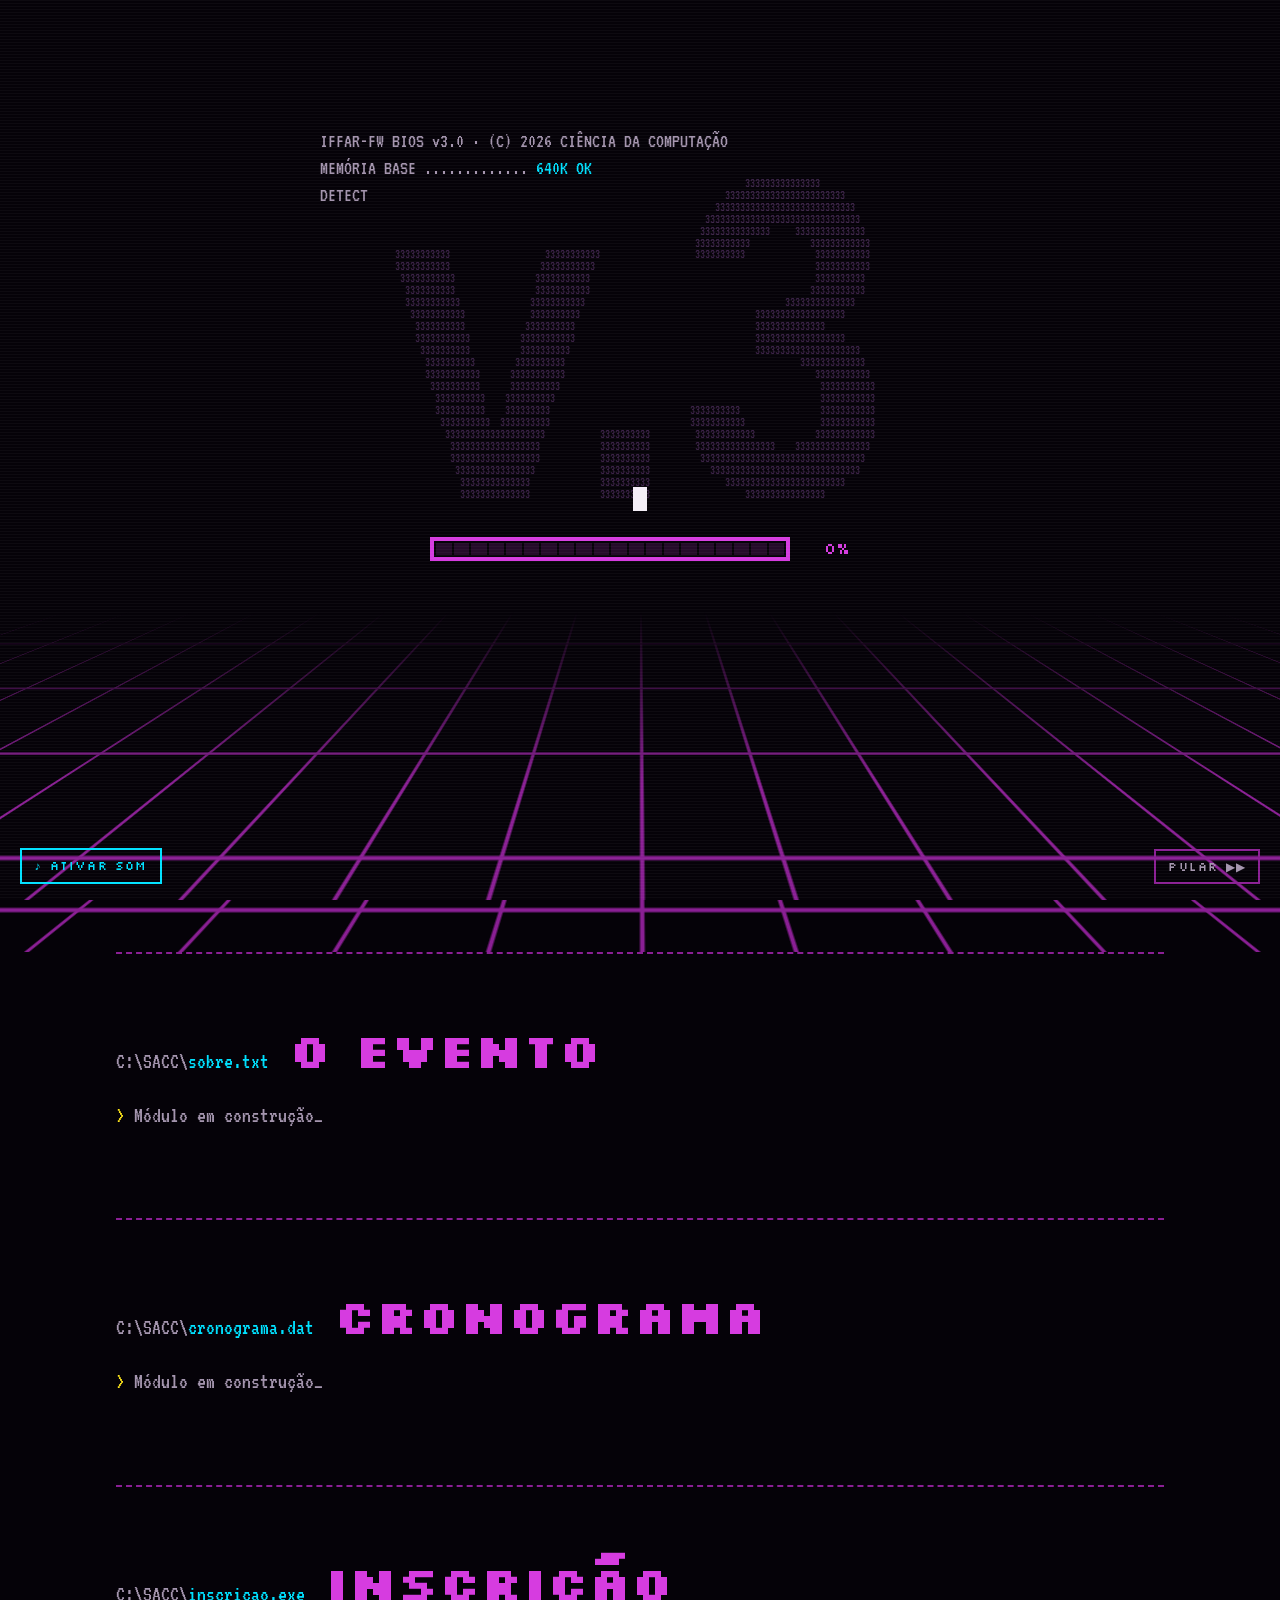
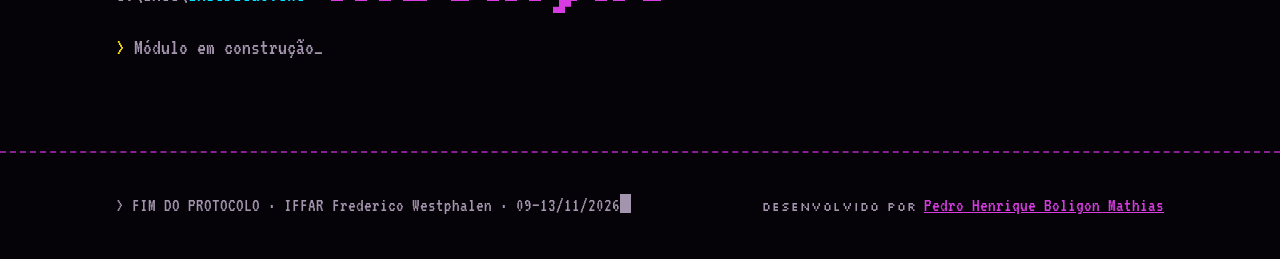
==== index.html @ 8d822839 "Base do projeto" ====
<!doctype html>
<html lang="pt-BR">
<head>
  <meta charset="utf-8">
  <meta name="viewport" content="width=device-width, initial-scale=1, viewport-fit=cover">
  <title>Semana Acadêmica · Ciência da Computação · IFFAR/FW</title>
  <meta name="description" content="3ª Semana Acadêmica de Ciência da Computação do IFFAR Frederico Westphalen, de 09 a 13 de novembro de 2026. Palestras, minicursos e competições.">
  <meta name="theme-color" content="#050208">
  <meta name="author" content="Pedro Henrique Boligon Mathias">
  <meta property="og:title" content="Semana Acadêmica · Ciência da Computação">
  <meta property="og:description" content="IFFAR/FW · 09 a 13 de novembro de 2026">
  <link rel="icon" href="assets/favicon.svg" type="image/svg+xml">

  <link rel="preconnect" href="https://fonts.googleapis.com">
  <link rel="preconnect" href="https://fonts.gstatic.com" crossorigin>
  <link rel="stylesheet" href="https://fonts.googleapis.com/css2?family=Silkscreen:wght@400;700&family=Pixelify+Sans:wght@400;600&family=VT323&display=swap">
  <link rel="stylesheet" href="css/style.css">

  <script>
    // A tela de carregamento aparece uma vez por sessão (ou com ?boot na URL)
    // e nunca para quem pediu ao sistema para reduzir movimento.
    (function () {
      var d = document.documentElement, seen = false;
      try { seen = sessionStorage.getItem("sacc-booted"); } catch (e) {}
      if (/[?&]boot\b/.test(location.search)) seen = false;
      var reduce = window.matchMedia && matchMedia("(prefers-reduced-motion: reduce)").matches;
      d.classList.add(!seen && !reduce ? "is-booting" : "is-ready");
    })();
  </script>
</head>
<body>

  <!-- ============ TELA DE CARREGAMENTO ============ -->
  <div class="boot" id="boot" role="status" aria-label="Carregando o site">
    <pre class="ascii" data-ascii="v.3" data-size="120x40" aria-hidden="true"></pre>
    <div class="boot__inner">
      <ol class="boot__log" aria-hidden="true"></ol>
      <svg class="logo boot__logo" data-logo aria-hidden="true"></svg>
      <p class="boot__msg"><span class="boot__typed"></span><span class="caret"></span></p>
      <div class="boot__progress">
        <div class="bar" aria-hidden="true"></div>
        <span class="boot__pct">0%</span>
      </div>
      <p class="boot__hint">PRESSIONE QUALQUER TECLA</p>
    </div>
    <button class="boot__sound" type="button">♪ ATIVAR SOM</button>
    <button class="boot__skip" type="button">PULAR ▶▶</button>
    <div class="grid" aria-hidden="true"></div>
  </div>

  <!-- ============ MENU ============ -->
  <nav class="nav" aria-label="Principal">
    <div class="wrap">
      <a class="nav__prompt" href="#topo">C:\<b>SACC</b>&gt;<span class="caret"></span></a>
      <ul class="nav__links">
        <li><a href="#sobre">SOBRE</a></li>
        <li><a href="#cronograma">CRONOGRAMA</a></li>
        <li><a class="is-cta" href="#inscricao">INSCRIÇÃO</a></li>
      </ul>
      <button class="nav__sound" type="button" data-sound-toggle aria-label="Efeitos sonoros">
        <span aria-hidden="true">♪</span> <span data-sound-label>SOM ON</span>
      </button>
    </div>
  </nav>

  <!-- ============ ABERTURA ============ -->
  <header class="hero" id="topo">
    <pre class="ascii" data-ascii="3" data-size="80x44" aria-hidden="true"></pre>

    <p class="hero__where hero__reveal">IFFAR / FW</p>
    <h1 class="hero__title hero__reveal">
      <span class="glitch" data-text="SEMANA">SEMANA</span>
      <span class="glitch" data-text="ACADÊMICA">ACADÊMICA</span>
    </h1>
    <p class="hero__course hero__reveal">Ciência da Computação</p>
    <p class="hero__date hero__reveal"><time datetime="2026-11-09">09</time> A <time datetime="2026-11-13">13</time> DE NOVEMBRO</p>
    <div class="hero__cta hero__reveal">
      <a class="btn" data-forms target="_blank" rel="noopener"><span>▶ EXECUTAR INSCRIÇÃO</span></a>
      <a class="btn btn--ghost" href="#cronograma"><span>VER CRONOGRAMA</span></a>
    </div>
    <div class="hero__count hero__reveal">
      <p>Faltam para o início:</p>
      <div class="countdown">
        <div><b data-count="d">--</b><span>DIAS</span></div>
        <div><b data-count="h">--</b><span>HORAS</span></div>
        <div><b data-count="m">--</b><span>MIN</span></div>
        <div><b data-count="s">--</b><span>SEG</span></div>
      </div>
    </div>

    <div class="grid" aria-hidden="true"></div>
  </header>

  <!-- ============ PRÓXIMOS MÓDULOS ============ -->
  <main class="wrap">
    <section class="mod" id="sobre">
      <div class="mod__head"><span class="mod__path">C:\SACC\<b>sobre.txt</b></span><h2>O evento</h2></div>
      <p class="mod__todo"><b>&gt;</b> Módulo em construção_</p>
    </section>
    <section class="mod" id="cronograma">
      <div class="mod__head"><span class="mod__path">C:\SACC\<b>cronograma.dat</b></span><h2>Cronograma</h2></div>
      <p class="mod__todo"><b>&gt;</b> Módulo em construção_</p>
    </section>
    <section class="mod" id="inscricao">
      <div class="mod__head"><span class="mod__path">C:\SACC\<b>inscricao.exe</b></span><h2>Inscrição</h2></div>
      <p class="mod__todo"><b>&gt;</b> Módulo em construção_</p>
    </section>
  </main>

  <footer class="footer">
    <div class="wrap footer__row">
      <span>&gt; FIM DO PROTOCOLO · IFFAR Frederico Westphalen · 09–13/11/2026<span class="caret"></span></span>
      <span class="footer__credit">
        DESENVOLVIDO POR
        <a href="https://github.com/Pedro-Henrique-Boligon-Mathias" target="_blank" rel="noopener author">Pedro Henrique Boligon Mathias</a>
      </span>
    </div>
  </footer>

  <script src="js/config.js"></script>
  <script src="js/pixel.js"></script>
  <script src="js/sound.js"></script>
  <script src="js/main.js"></script>
</body>
</html>
---- css/style.css ----
/* =========================================================
   SACC v.3 · Estilos
   ---------------------------------------------------------
   1. Tokens          6. Navegação
   2. Base            7. Tela de carregamento
   3. Componentes     8. Abertura (hero)
   4. Pixel art       9. Seções
   5. Animações      10. Movimento reduzido
   ========================================================= */

/* 1. TOKENS ---------------------------------------------- */
:root {
  /* cores */
  --void: #050208;          /* fundo: preto com leve viés violeta */
  --panel: #0e0714;         /* superfície de janelas */
  --magenta: #d63ce0;       /* títulos, datas, botões */
  --magenta-deep: #8a1f94;  /* bordas e grade */
  --ascii: #3b2347;         /* textura de "3" no fundo */
  --phosphor: #f4eef7;      /* texto principal */
  --muted: #a495ae;         /* texto secundário */
  --rgb-r: #ff2d2d;         /* canais da aberração cromática: */
  --rgb-y: #ffe61a;         /* só efeito, foco e etiquetas, */
  --rgb-c: #00e1ff;         /* nunca texto corrido */

  /* fontes */
  --f-display: "Silkscreen", "Courier New", monospace;
  --f-sub: "Pixelify Sans", "Trebuchet MS", sans-serif;
  --f-body: "VT323", "Courier New", monospace;

  /* escala tipográfica */
  --t-hero: clamp(44px, 11vw, 128px);
  --t-h2: clamp(28px, 5vw, 48px);
  --t-sub: clamp(22px, 3.2vw, 34px);
  --t-body: 22px;
  --t-small: 19px;
  --t-label: 13px;

  /* pixel: todo espaçamento é múltiplo de 4 */
  --px: 4px;
  --gutter: max(16px, env(safe-area-inset-left, 0px));
  --gutter-r: max(16px, env(safe-area-inset-right, 0px));
  --nav-h: 56px;

  color-scheme: dark;
}

/* 2. BASE ------------------------------------------------ */
*, *::before, *::after { box-sizing: border-box; }
html { scroll-behavior: smooth; scroll-padding-top: var(--nav-h); }
body {
  margin: 0;
  background: var(--void);
  color: var(--phosphor);
  font-family: var(--f-body);
  font-size: var(--t-body);
  line-height: 1.35;
  overflow-x: hidden;
  -webkit-font-smoothing: none;
}
img, svg { max-width: 100%; }
a { color: var(--magenta); }
p { margin: 0 0 16px; max-width: 62ch; }
h1, h2, h3 { margin: 0; text-wrap: balance; }
::selection { background: var(--magenta); color: var(--void); }
:focus-visible { outline: var(--px) solid var(--rgb-c); outline-offset: var(--px); }

.wrap {
  max-width: 1080px;
  margin: 0 auto;
  padding-left: var(--gutter);
  padding-right: var(--gutter-r);
}
.sr-only {
  position: absolute; width: 1px; height: 1px; overflow: hidden;
  clip: rect(0 0 0 0); white-space: nowrap;
}

/* linhas de varredura do CRT por cima de tudo */
body::after {
  content: "";
  position: fixed; inset: 0; z-index: 100; pointer-events: none;
  background: repeating-linear-gradient(to bottom, rgba(255,255,255,.035) 0 1px, transparent 1px 3px);
}

/* 3. COMPONENTES ----------------------------------------- */

/* Botão: cantos "mordidos" + sombra sólida. O filtro fica no
   invólucro porque o clip-path cortaria a sombra. */
.btn {
  display: inline-block;
  text-decoration: none;
  border: 0; padding: 0; background: none;
  filter: drop-shadow(var(--px) var(--px) 0 var(--rgb-c));
}
.btn > span {
  display: inline-flex; align-items: center; gap: 12px;
  background: var(--magenta);
  color: var(--void);
  font-family: var(--f-display); font-weight: 700;
  font-size: 18px; letter-spacing: .06em;
  padding: 14px 22px;
  clip-path: polygon(
    0 4px, 4px 4px, 4px 0, calc(100% - 4px) 0, calc(100% - 4px) 4px, 100% 4px,
    100% calc(100% - 4px), calc(100% - 4px) calc(100% - 4px), calc(100% - 4px) 100%,
    4px 100%, 4px calc(100% - 4px), 0 calc(100% - 4px));
}
.btn:hover { filter: drop-shadow(var(--px) var(--px) 0 var(--rgb-y)); }
.btn:hover > span { background: var(--phosphor); }
.btn:active { transform: translate(var(--px), var(--px)); filter: none; }

.btn--ghost { filter: none; }
.btn--ghost > span { background: transparent; color: var(--magenta); box-shadow: inset 0 0 0 var(--px) var(--magenta); }
.btn--ghost:hover { filter: none; }
.btn--ghost:hover > span { background: var(--magenta); color: var(--void); }

/* Janela de terminal */
.win {
  background: var(--panel);
  border: var(--px) solid var(--magenta-deep);
  box-shadow: 8px 8px 0 0 #000, 8px 8px 0 var(--px) var(--magenta-deep);
}
.win__bar {
  display: flex; justify-content: space-between; align-items: center; gap: 8px;
  background: var(--magenta-deep);
  font-family: var(--f-display); font-size: var(--t-label); letter-spacing: .06em;
  padding: 4px 8px;
}
.win__body { padding: 20px; }

/* Barra de carregamento em blocos */
.bar {
  display: flex; gap: 2px;
  height: 24px; padding: 2px;
  border: var(--px) solid var(--magenta);
}
.bar i { flex: 1; background: var(--magenta); opacity: .15; }
.bar i.on { opacity: 1; }

/* Contagem regressiva */
.countdown { display: flex; flex-wrap: wrap; justify-content: center; gap: 12px; }
.countdown div {
  min-width: 84px; padding: 10px 12px; text-align: center;
  background: var(--void);
  border: var(--px) solid var(--magenta);
}
.countdown b {
  display: block;
  font-family: var(--f-display); font-size: 32px; line-height: 1;
  font-variant-numeric: tabular-nums;
}
.countdown span { font-family: var(--f-display); font-size: 11px; color: var(--magenta); letter-spacing: .1em; }

/* Caret piscando */
.caret {
  display: inline-block; width: .6em; height: 1em;
  background: currentColor; vertical-align: -.12em;
  animation: blink 1s steps(1) infinite;
}

/* 4. PIXEL ART ------------------------------------------- */

/* Textura ASCII "3" (texto gerado em js/pixel.js) */
.ascii {
  position: absolute; inset: 0; margin: 0;
  display: flex; align-items: center; justify-content: center;
  font-family: var(--f-body);
  font-size: clamp(8px, 1.1vw, 13px); line-height: .92;
  color: var(--ascii);
  white-space: pre;
  pointer-events: none; user-select: none;
}

/* Símbolo de circuito com aberração RGB */
.logo { width: min(380px, 78vw); height: auto; overflow: visible; }
.logo .rgb { animation: jitter 3.2s steps(1) infinite; }

/* Chão synthwave em perspectiva */
.grid {
  position: absolute; left: -50%; right: -50%; bottom: 0;
  height: 32vh; min-height: 180px;
  perspective: 420px; perspective-origin: 50% 0; pointer-events: none;
  -webkit-mask: linear-gradient(to top, #000 40%, transparent);
          mask: linear-gradient(to top, #000 40%, transparent);
}
/* O plano inclina com a borda de baixo vindo na direção da tela;
   ele precisa ficar mais raso que a perspectiva, senão "atravessa" o observador. */
.grid::before {
  content: "";
  position: absolute; inset: 0 0 -10% 0;
  transform: rotateX(64deg); transform-origin: 50% 0;
  background:
    linear-gradient(90deg, var(--magenta-deep) 2px, transparent 2px) 0 0 / 64px 64px,
    linear-gradient(0deg,  var(--magenta-deep) 2px, transparent 2px) 0 0 / 64px 64px;
  animation: grid-run 1.6s linear infinite;
}

/* Mouse em pixel art (sprites gerados em js/pixel.js).
   Sem JS, cai no cursor normal do sistema. */
html { cursor: var(--cur-default, auto); }
a, button, [role="tab"] { cursor: var(--cur-pointer, pointer); }
.is-booting, .is-booting * { cursor: var(--cur-wait, wait); }
.is-booting .boot__skip { cursor: var(--cur-pointer, pointer); }
.sprite { display: block; image-rendering: pixelated; }

/* Texto com glitch RGB */
.glitch { position: relative; display: block; }
.glitch::before, .glitch::after {
  content: attr(data-text);
  position: absolute; inset: 0;
  pointer-events: none;
}
.glitch::before { color: var(--rgb-r); z-index: -1; transform: translate(-3px, -2px); animation: glitch-a 4s steps(1) infinite; }
.glitch::after  { color: var(--rgb-c); z-index: -1; transform: translate(3px, 2px);  animation: glitch-b 4s steps(1) infinite; }

/* 5. ANIMAÇÕES ------------------------------------------- */
/* Regra: tudo anda em degraus (steps), menos a grade. */
@keyframes blink { 50% { opacity: 0; } }
@keyframes grid-run { to { background-position: 0 64px, 0 64px; } }
@keyframes jitter {
  0%, 88% { transform: translate(0, 0); }
  90% { transform: translate(-3px, 1px); }
  93% { transform: translate(4px, -2px); }
  96% { transform: translate(-1px, 0); }
}
@keyframes glitch-a {
  0%, 90% { transform: translate(-3px, -2px); clip-path: none; }
  92% { transform: translate(-9px, 1px); clip-path: inset(15% 0 55% 0); }
  95% { transform: translate(6px, 0);   clip-path: inset(60% 0 8% 0); }
}
@keyframes glitch-b {
  0%, 90% { transform: translate(3px, 2px); clip-path: none; }
  92% { transform: translate(8px, -2px); clip-path: inset(50% 0 20% 0); }
  95% { transform: translate(-5px, 1px); clip-path: inset(5% 0 70% 0); }
}
@keyframes pop-in {
  0% { transform: scale(.2); opacity: 0; }
  50% { transform: scale(.6); opacity: 1; }
  75% { transform: scale(1.08); }
  100% { transform: scale(1); }
}
/* Desligar de CRT: colapsa numa linha, depois num ponto */
@keyframes crt-off {
  0%   { transform: scale(1, 1);     filter: brightness(1); }
  40%  { transform: scale(1, .004);  filter: brightness(4); }
  70%  { transform: scale(.4, .004); filter: brightness(6); }
  100% { transform: scale(0, 0);     filter: brightness(8); }
}
@keyframes enter {
  from { opacity: 0; transform: translateY(12px); }
  to   { opacity: 1; transform: none; }
}

/* 6. NAVEGAÇÃO ------------------------------------------- */
body::before {
  content: ""; position: fixed; inset: 0 0 auto; z-index: 41;
  height: env(safe-area-inset-top, 0px); background: var(--void);
}
.nav {
  position: fixed; top: env(safe-area-inset-top, 0px); left: 0; right: 0; z-index: 40;
  background: rgba(5, 2, 8, .88);
  border-bottom: 2px solid var(--magenta-deep);
  backdrop-filter: blur(4px);
}
.nav .wrap {
  display: flex; align-items: center; justify-content: space-between; gap: 16px;
  height: var(--nav-h);
}
.nav__prompt {
  font-family: var(--f-body); font-size: 22px;
  color: var(--phosphor); text-decoration: none; white-space: nowrap;
}
.nav__prompt b { color: var(--magenta); font-weight: 400; }
.nav__links { display: flex; gap: 4px; list-style: none; margin: 0; padding: 0; }
.nav__links a {
  display: block; padding: 6px 10px;
  font-family: var(--f-display); font-size: var(--t-label); letter-spacing: .08em;
  color: var(--muted); text-decoration: none;
}
.nav__links a:hover { color: var(--void); background: var(--magenta); }
.nav__links a.is-cta { color: var(--magenta); box-shadow: inset 0 0 0 2px var(--magenta); }
.nav__links a.is-cta:hover { color: var(--void); }

/* botão de som */
.nav__sound {
  flex: none;
  background: none; border: 2px solid var(--magenta-deep); color: var(--muted);
  font-family: var(--f-display); font-size: 11px; letter-spacing: .08em;
  padding: 6px 8px;
}
.nav__sound:hover { color: var(--phosphor); border-color: var(--magenta); }
.nav__sound[aria-pressed="true"] { color: var(--rgb-c); }
.nav .wrap > .nav__links { margin-left: auto; }

@media (max-width: 640px) {
  .nav__links li:not(:last-child) { display: none; }
}

/* 7. TELA DE CARREGAMENTO -------------------------------- */
/* Só aparece com JS ligado (classe colocada no <head>). */
.boot { display: none; }
.is-booting { overflow: hidden; }
.is-booting .boot {
  position: fixed; inset: 0; z-index: 90;
  display: flex; flex-direction: column; align-items: center; justify-content: center;
  padding: 24px var(--gutter-r) 22vh var(--gutter);
  background: var(--void);
  overflow: hidden;
}
.boot .ascii { padding-bottom: 18vh; }
.boot__inner {
  position: relative; z-index: 2;
  display: flex; flex-direction: column; align-items: center; gap: 20px;
  width: min(640px, 100%);
}
.boot__log {
  align-self: stretch;
  list-style: none; margin: 0; padding: 0;
  font-size: 20px; color: var(--muted);
  min-height: calc(4 * 1.35em);
}
.boot__log li { overflow-wrap: anywhere; }
.boot__log .ok { color: var(--rgb-c); }
.boot__logo { width: min(300px, 60vw); visibility: hidden; }
.boot__logo.is-on { visibility: visible; animation: pop-in .4s steps(4) both; }
.boot__msg {
  margin: 0; text-align: center; min-height: 1.4em;
  font-family: var(--f-display); font-size: clamp(15px, 2.6vw, 24px); letter-spacing: .04em;
}
.boot__progress { display: flex; align-items: center; gap: 12px; width: min(420px, 100%); }
.boot__progress .bar { flex: 1; }
.boot__pct {
  min-width: 4ch; text-align: right;
  font-family: var(--f-display); font-size: 16px; color: var(--magenta);
  font-variant-numeric: tabular-nums;
}
.boot__hint {
  margin: 0; visibility: hidden;
  font-family: var(--f-display); font-size: var(--t-label); letter-spacing: .12em; color: var(--rgb-y);
}
.boot.is-done .boot__hint { visibility: visible; animation: blink 1s steps(1) infinite; }
.boot__skip {
  position: absolute; z-index: 3;
  right: calc(var(--gutter-r) + 4px);
  bottom: calc(16px + env(safe-area-inset-bottom, 0px));
  background: none; border: 2px solid var(--magenta-deep); color: var(--muted);
  font-family: var(--f-display); font-size: 12px; letter-spacing: .1em;
  padding: 8px 12px;
}
.boot__skip:hover { color: var(--void); background: var(--magenta); border-color: var(--magenta); }
.boot__sound {
  position: absolute; z-index: 3;
  left: calc(var(--gutter) + 4px);
  bottom: calc(16px + env(safe-area-inset-bottom, 0px));
  background: none; border: 2px solid var(--rgb-c); color: var(--rgb-c);
  font-family: var(--f-display); font-size: 12px; letter-spacing: .1em;
  padding: 8px 12px;
  animation: blink 1.2s steps(1) infinite;
}
.boot__sound:hover { color: var(--void); background: var(--rgb-c); }
.is-booting .boot__sound { cursor: var(--cur-pointer, pointer); }
.boot.is-leaving { animation: crt-off .5s steps(10) forwards; }

/* 8. ABERTURA (HERO) ------------------------------------- */
.hero {
  position: relative; overflow: hidden; isolation: isolate;
  min-height: 100vh; min-height: 100svh;
  display: flex; flex-direction: column; align-items: center; justify-content: center;
  gap: 20px;
  padding: calc(var(--nav-h) + 40px) var(--gutter-r) 26vh var(--gutter);
  text-align: center;
}
.hero .ascii { padding-bottom: 20vh; z-index: -1; }
.hero .grid { z-index: -1; }
.hero__where, .hero__date {
  margin: 0; max-width: none;
  font-family: var(--f-display); color: var(--magenta); letter-spacing: .14em;
}
.hero__where { font-size: 16px; }
.hero__date { font-size: clamp(18px, 3vw, 30px); }
.hero__title {
  font-family: var(--f-display); font-weight: 700;
  font-size: var(--t-hero); line-height: .9;
  color: var(--magenta);
  letter-spacing: .02em;
  overflow-wrap: anywhere;
}
.hero__course {
  margin: -4px 0 0; max-width: none;
  font-family: var(--f-sub); font-size: var(--t-sub);
}
.hero__cta { display: flex; flex-wrap: wrap; justify-content: center; gap: 20px; margin-top: 8px; }
.hero__count { margin-top: 4px; }
.hero__count p { margin: 0 auto 8px; font-size: var(--t-small); color: var(--muted); }

/* entrada depois do boot, em sequência */
.is-ready .hero__reveal { animation: enter .5s steps(5) both; }
.is-ready .hero__reveal:nth-child(2) { animation-delay: .05s; }
.is-ready .hero__reveal:nth-child(3) { animation-delay: .15s; }
.is-ready .hero__reveal:nth-child(4) { animation-delay: .25s; }
.is-ready .hero__reveal:nth-child(5) { animation-delay: .35s; }
.is-ready .hero__reveal:nth-child(6) { animation-delay: .45s; }
.is-ready .hero__reveal:nth-child(7) { animation-delay: .55s; }

@media (max-width: 640px) {
  .btn > span { font-size: 15px; padding: 12px 16px; }
  .countdown div { min-width: 68px; }
  .countdown b { font-size: 26px; }
}

/* 9. SEÇÕES ---------------------------------------------- */
.mod { padding-block: 72px; border-top: 2px dashed var(--magenta-deep); }
.mod__head { display: flex; flex-wrap: wrap; align-items: baseline; gap: 8px 20px; margin-bottom: 24px; }
.mod__path { color: var(--muted); }
.mod__path b { color: var(--rgb-c); font-weight: 400; }
.mod h2 { font-family: var(--f-display); font-weight: 700; color: var(--magenta); font-size: var(--t-h2); line-height: 1; }
.mod__todo { color: var(--muted); }
.mod__todo b { color: var(--rgb-y); font-weight: 400; }

.footer { padding-block: 40px; border-top: 2px dashed var(--magenta-deep); font-size: var(--t-small); color: var(--muted); }
.footer__row { display: flex; flex-wrap: wrap; justify-content: space-between; gap: 12px 32px; }
.footer__credit { font-family: var(--f-display); font-size: 12px; letter-spacing: .08em; }
.footer__credit a { font-family: var(--f-body); font-size: var(--t-small); letter-spacing: 0; color: var(--magenta); }
.footer__credit a:hover { color: var(--void); background: var(--magenta); }

/* 10. MOVIMENTO REDUZIDO --------------------------------- */
@media (prefers-reduced-motion: reduce) {
  html { scroll-behavior: auto; }
  *, *::before, *::after { animation: none !important; transition: none !important; }
}
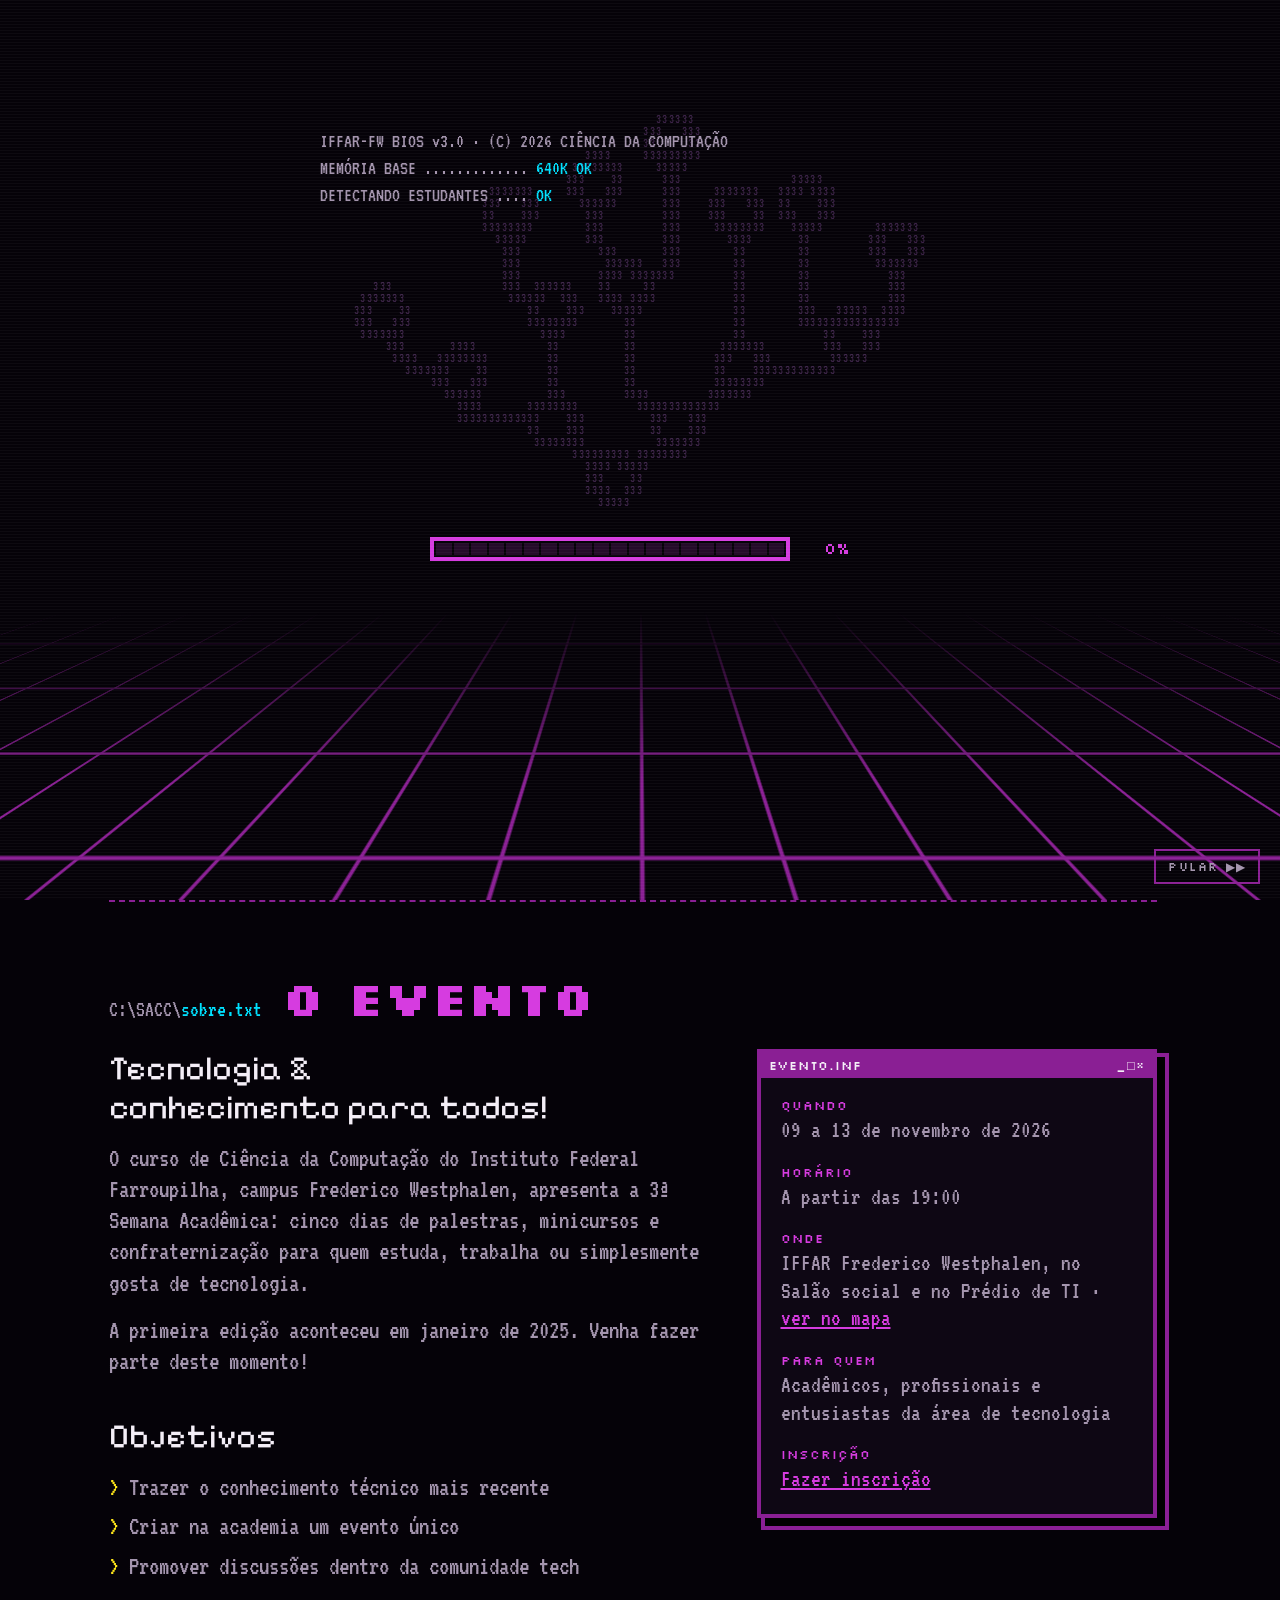
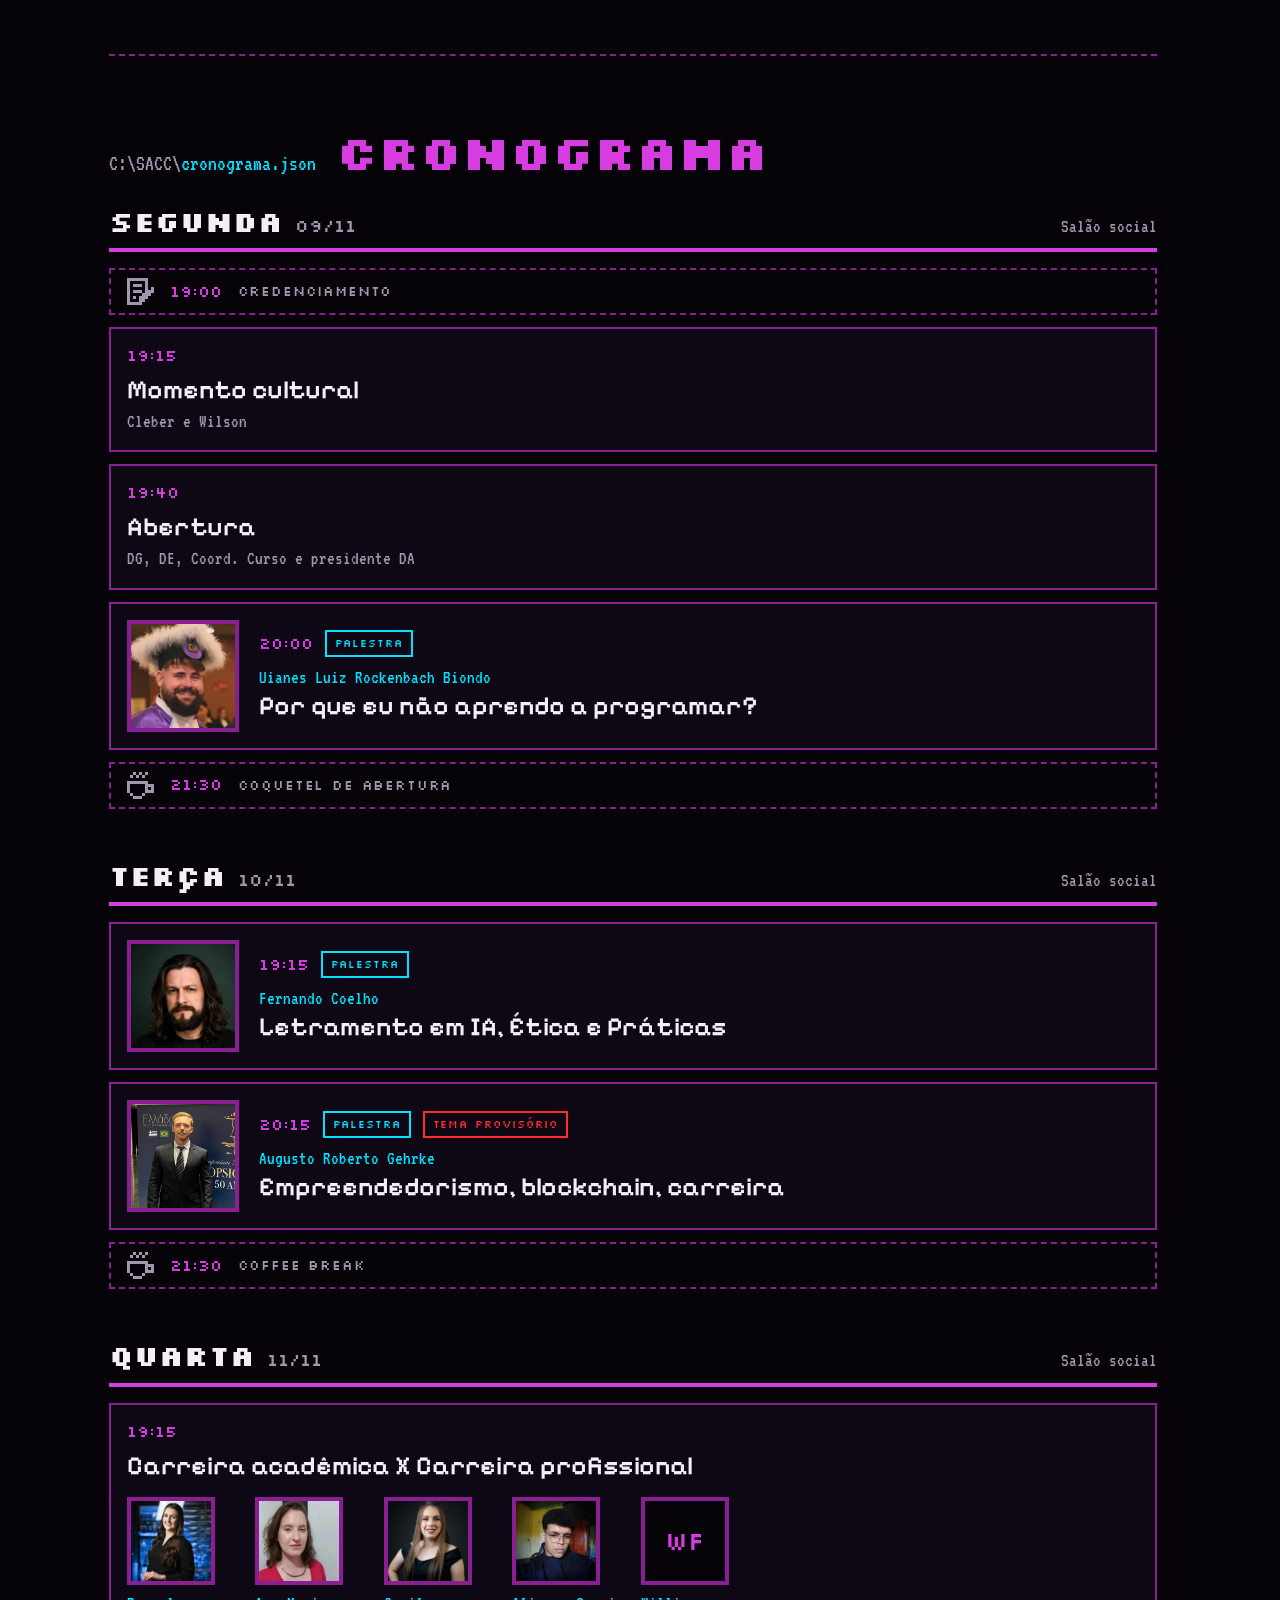
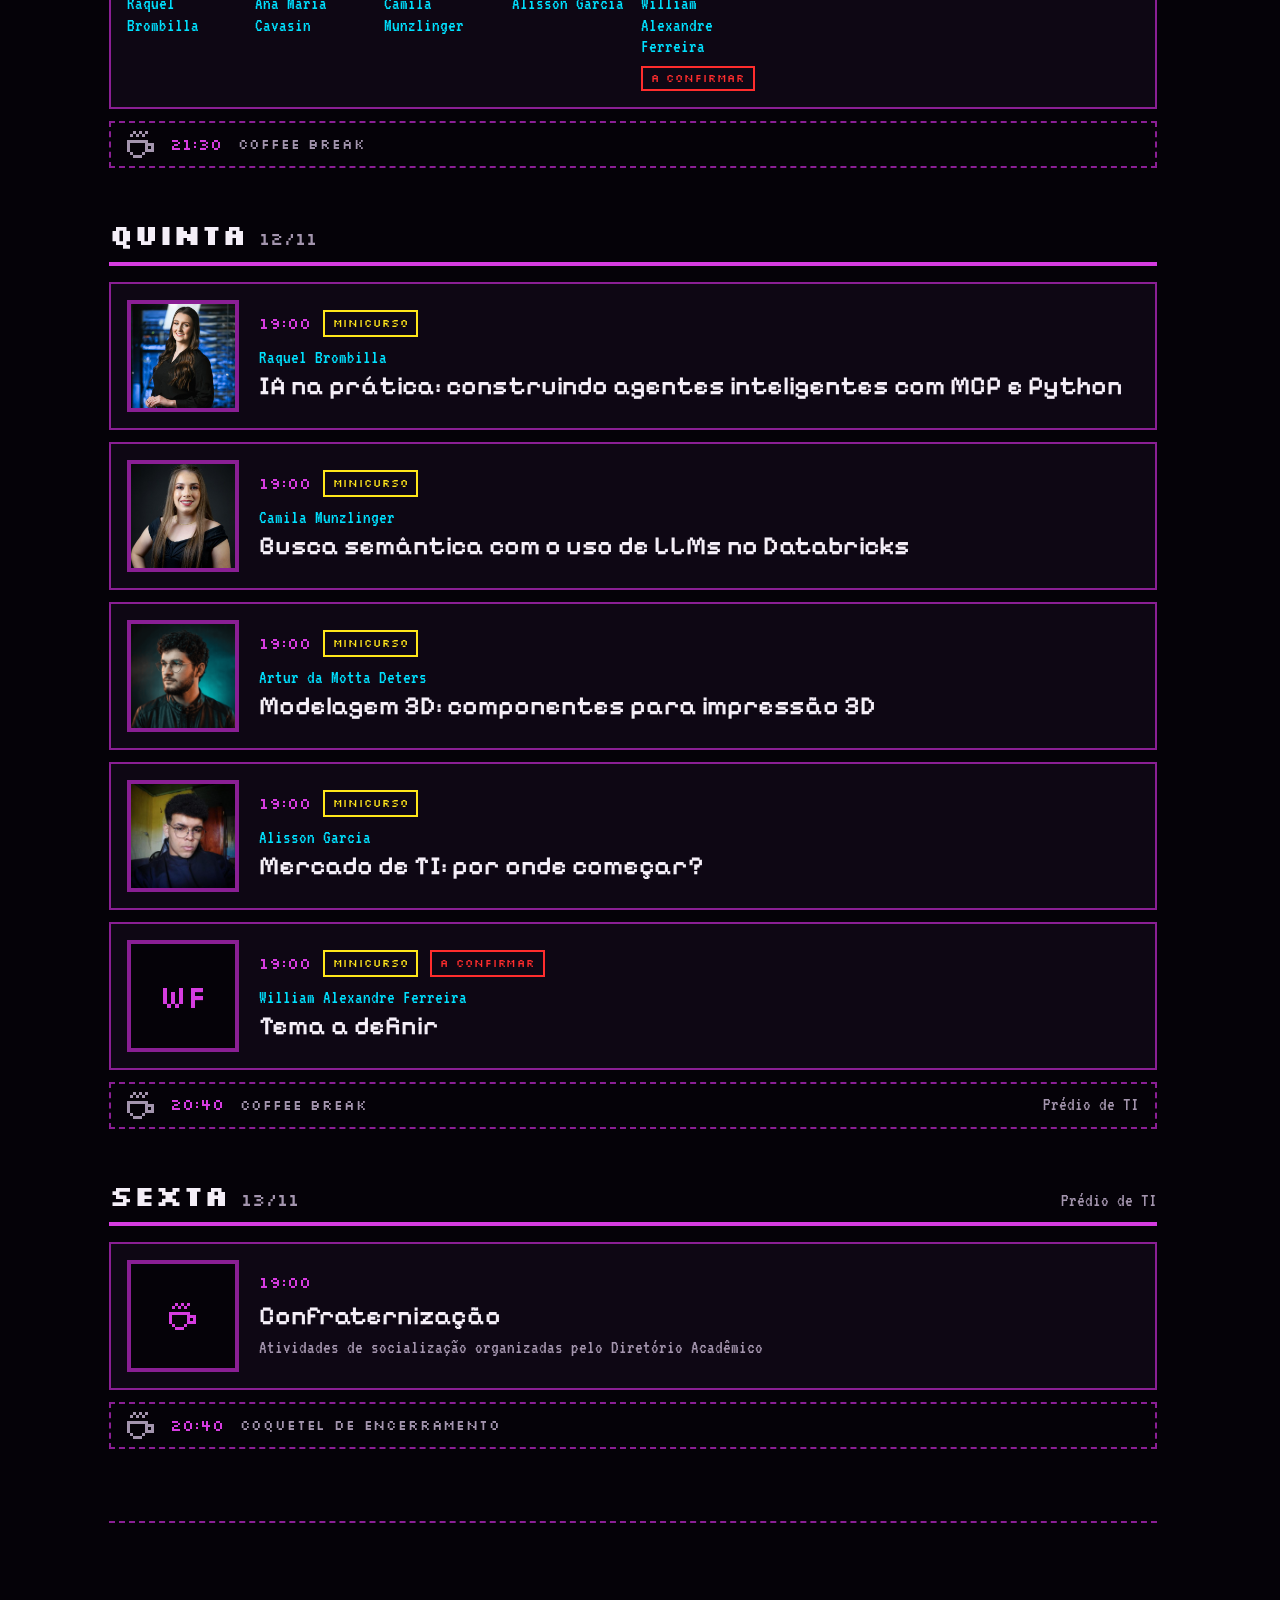
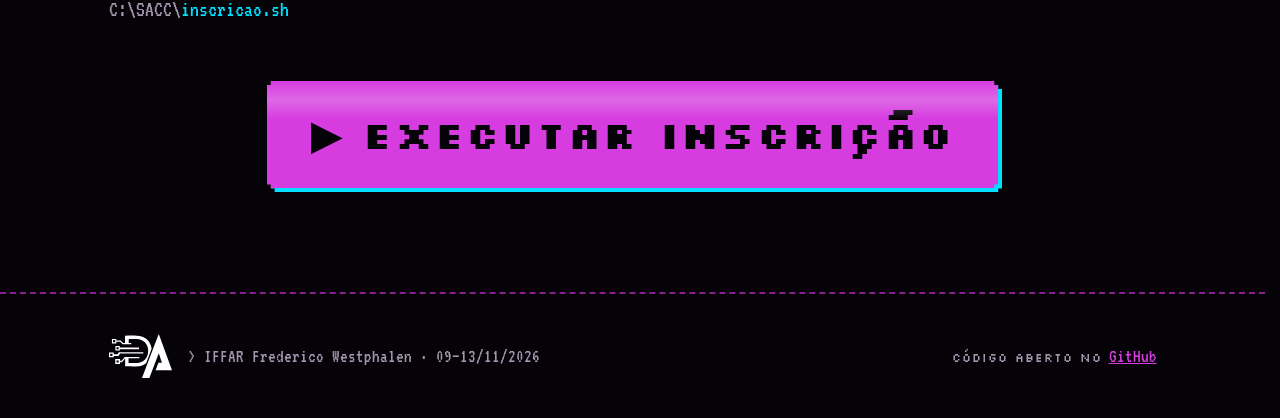
==== commit fa936080: "Adiciona cronograma, sobre e inscrição; refatora hero e boot - Hero/boot: árvore ASCII de "3", logo " ====
--- a/index.html
+++ b/index.html
@@ -6,7 +6,6 @@
   <title>Semana Acadêmica · Ciência da Computação · IFFAR/FW</title>
   <meta name="description" content="3ª Semana Acadêmica de Ciência da Computação do IFFAR Frederico Westphalen, de 09 a 13 de novembro de 2026. Palestras, minicursos e competições.">
   <meta name="theme-color" content="#050208">
-  <meta name="author" content="Pedro Henrique Boligon Mathias">
   <meta property="og:title" content="Semana Acadêmica · Ciência da Computação">
   <meta property="og:description" content="IFFAR/FW · 09 a 13 de novembro de 2026">
   <link rel="icon" href="assets/favicon.svg" type="image/svg+xml">
@@ -17,14 +16,10 @@
   <link rel="stylesheet" href="css/style.css">
 
   <script>
-    // A tela de carregamento aparece uma vez por sessão (ou com ?boot na URL)
-    // e nunca para quem pediu ao sistema para reduzir movimento.
+    // Quem pediu ao sistema para reduzir movimento não vê a tela de carregamento.
     (function () {
-      var d = document.documentElement, seen = false;
-      try { seen = sessionStorage.getItem("sacc-booted"); } catch (e) {}
-      if (/[?&]boot\b/.test(location.search)) seen = false;
       var reduce = window.matchMedia && matchMedia("(prefers-reduced-motion: reduce)").matches;
-      d.classList.add(!seen && !reduce ? "is-booting" : "is-ready");
+      document.documentElement.classList.add(reduce ? "is-ready" : "is-booting");
     })();
   </script>
 </head>
@@ -32,18 +27,19 @@
 
   <!-- ============ TELA DE CARREGAMENTO ============ -->
   <div class="boot" id="boot" role="status" aria-label="Carregando o site">
-    <pre class="ascii" data-ascii="v.3" data-size="120x40" aria-hidden="true"></pre>
     <div class="boot__inner">
       <ol class="boot__log" aria-hidden="true"></ol>
-      <svg class="logo boot__logo" data-logo aria-hidden="true"></svg>
-      <p class="boot__msg"><span class="boot__typed"></span><span class="caret"></span></p>
+      <div class="boot__art">
+        <pre class="ascii" data-ascii aria-hidden="true"></pre>
+        <img class="logo boot__logo" src="assets/logo-cc-icon.svg" alt="">
+      </div>
+      <p class="boot__msg"><span class="boot__typed"></span></p>
       <div class="boot__progress">
         <div class="bar" aria-hidden="true"></div>
         <span class="boot__pct">0%</span>
       </div>
       <p class="boot__hint">PRESSIONE QUALQUER TECLA</p>
     </div>
-    <button class="boot__sound" type="button">♪ ATIVAR SOM</button>
     <button class="boot__skip" type="button">PULAR ▶▶</button>
     <div class="grid" aria-hidden="true"></div>
   </div>
@@ -51,26 +47,23 @@
   <!-- ============ MENU ============ -->
   <nav class="nav" aria-label="Principal">
     <div class="wrap">
-      <a class="nav__prompt" href="#topo">C:\<b>SACC</b>&gt;<span class="caret"></span></a>
+      <a class="nav__logo" href="#topo"><img src="assets/logo-da-icon.svg" alt="Diretório Acadêmico, voltar ao início"></a>
       <ul class="nav__links">
         <li><a href="#sobre">SOBRE</a></li>
         <li><a href="#cronograma">CRONOGRAMA</a></li>
         <li><a class="is-cta" href="#inscricao">INSCRIÇÃO</a></li>
       </ul>
-      <button class="nav__sound" type="button" data-sound-toggle aria-label="Efeitos sonoros">
-        <span aria-hidden="true">♪</span> <span data-sound-label>SOM ON</span>
-      </button>
     </div>
   </nav>
 
   <!-- ============ ABERTURA ============ -->
   <header class="hero" id="topo">
-    <pre class="ascii" data-ascii="3" data-size="80x44" aria-hidden="true"></pre>
+    <pre class="ascii" data-ascii aria-hidden="true"></pre>
 
     <p class="hero__where hero__reveal">IFFAR / FW</p>
-    <h1 class="hero__title hero__reveal">
-      <span class="glitch" data-text="SEMANA">SEMANA</span>
-      <span class="glitch" data-text="ACADÊMICA">ACADÊMICA</span>
+    <h1 class="hero__title hero__reveal" aria-label="Semana Acadêmica">
+      <span>SEMANA</span>
+      <span>ACADEMICA</span>
     </h1>
     <p class="hero__course hero__reveal">Ciência da Computação</p>
     <p class="hero__date hero__reveal"><time datetime="2026-11-09">09</time> A <time datetime="2026-11-13">13</time> DE NOVEMBRO</p>
@@ -91,35 +84,61 @@
     <div class="grid" aria-hidden="true"></div>
   </header>
 
-  <!-- ============ PRÓXIMOS MÓDULOS ============ -->
+  <!-- ============ SEÇÕES ============ -->
   <main class="wrap">
     <section class="mod" id="sobre">
       <div class="mod__head"><span class="mod__path">C:\SACC\<b>sobre.txt</b></span><h2>O evento</h2></div>
-      <p class="mod__todo"><b>&gt;</b> Módulo em construção_</p>
+      <div class="about">
+        <div>
+          <h3>Tecnologia &amp; conhecimento para todos!</h3>
+          <p>O curso de Ciência da Computação do Instituto Federal Farroupilha, campus Frederico Westphalen, apresenta a 3ª Semana Acadêmica: cinco dias de palestras, minicursos e confraternização para quem estuda, trabalha ou simplesmente gosta de tecnologia.</p>
+          <p>A primeira edição aconteceu em janeiro de 2025. Venha fazer parte deste momento!</p>
+          <h3>Objetivos</h3>
+          <ul class="about__goals">
+            <li>Trazer o conhecimento técnico mais recente</li>
+            <li>Criar na academia um evento único</li>
+            <li>Promover discussões dentro da comunidade tech</li>
+          </ul>
+        </div>
+        <div class="win">
+          <div class="win__bar"><span>EVENTO.INF</span><span aria-hidden="true">_□×</span></div>
+          <dl class="win__body about__facts">
+            <div><dt>QUANDO</dt><dd>09 a 13 de novembro de 2026</dd></div>
+            <div><dt>HORÁRIO</dt><dd>A partir das 19:00</dd></div>
+            <div><dt>ONDE</dt><dd>IFFAR Frederico Westphalen, no Salão social e no Prédio de TI · <a href="https://www.google.com/maps/search/?api=1&amp;query=-27.38982,-53.43159" target="_blank" rel="noopener">ver no mapa</a></dd></div>
+            <div><dt>PARA QUEM</dt><dd>Acadêmicos, profissionais e entusiastas da área de tecnologia</dd></div>
+            <div><dt>INSCRIÇÃO</dt><dd><a data-forms target="_blank" rel="noopener">Fazer inscrição</a></dd></div>
+          </dl>
+        </div>
+      </div>
     </section>
     <section class="mod" id="cronograma">
-      <div class="mod__head"><span class="mod__path">C:\SACC\<b>cronograma.dat</b></span><h2>Cronograma</h2></div>
-      <p class="mod__todo"><b>&gt;</b> Módulo em construção_</p>
+      <div class="mod__head"><span class="mod__path">C:\SACC\<b>cronograma.json</b></span><h2>Cronograma</h2></div>
+      <div data-schedule></div>
     </section>
     <section class="mod" id="inscricao">
-      <div class="mod__head"><span class="mod__path">C:\SACC\<b>inscricao.exe</b></span><h2>Inscrição</h2></div>
-      <p class="mod__todo"><b>&gt;</b> Módulo em construção_</p>
+      <div class="mod__head"><span class="mod__path">C:\SACC\<b>inscricao.sh</b></span><h2 class="sr-only">Inscrição</h2></div>
+      <div class="signup">
+        <a class="btn btn--vhs" data-forms data-text="▶ EXECUTAR INSCRIÇÃO" target="_blank" rel="noopener" aria-label="Fazer inscrição no Google Forms"><span>▶ EXECUTAR INSCRIÇÃO</span></a>
+      </div>
     </section>
   </main>
 
   <footer class="footer">
     <div class="wrap footer__row">
-      <span>&gt; FIM DO PROTOCOLO · IFFAR Frederico Westphalen · 09–13/11/2026<span class="caret"></span></span>
-      <span class="footer__credit">
-        DESENVOLVIDO POR
-        <a href="https://github.com/Pedro-Henrique-Boligon-Mathias" target="_blank" rel="noopener author">Pedro Henrique Boligon Mathias</a>
+      <span class="footer__brand">
+        <img src="assets/logo-da-icon.svg" alt="Diretório Acadêmico">
+        &gt; IFFAR Frederico Westphalen · 09–13/11/2026
+      </span>
+      <span class="footer__repo">
+        CÓDIGO ABERTO NO
+        <a href="https://github.com/Pedro-Henrique-Boligon-Mathias/semana-academica-sacc" target="_blank" rel="noopener">GitHub</a>
       </span>
     </div>
   </footer>
 
   <script src="js/config.js"></script>
   <script src="js/pixel.js"></script>
-  <script src="js/sound.js"></script>
   <script src="js/main.js"></script>
 </body>
 </html>
--- a/css/style.css
+++ b/css/style.css
@@ -28,7 +28,7 @@
   --f-body: "VT323", "Courier New", monospace;
 
   /* escala tipográfica */
-  --t-hero: clamp(44px, 11vw, 128px);
+  --t-hero: clamp(36px, min(8vw, 11vh), 92px);
   --t-h2: clamp(28px, 5vw, 48px);
   --t-sub: clamp(22px, 3.2vw, 34px);
   --t-body: 22px;
@@ -46,7 +46,7 @@
 
 /* 2. BASE ------------------------------------------------ */
 *, *::before, *::after { box-sizing: border-box; }
-html { scroll-behavior: smooth; scroll-padding-top: var(--nav-h); }
+html { scroll-behavior: smooth; scroll-padding-top: var(--nav-h); scrollbar-gutter: stable; }
 body {
   margin: 0;
   background: var(--void);
@@ -84,8 +84,7 @@
 
 /* 3. COMPONENTES ----------------------------------------- */
 
-/* Botão: cantos "mordidos" + sombra sólida. O filtro fica no
-   invólucro porque o clip-path cortaria a sombra. */
+/* Botão: cantos "mordidos" + sombra sólida */
 .btn {
   display: inline-block;
   text-decoration: none;
@@ -139,40 +138,31 @@
 /* Contagem regressiva */
 .countdown { display: flex; flex-wrap: wrap; justify-content: center; gap: 12px; }
 .countdown div {
-  min-width: 84px; padding: 10px 12px; text-align: center;
+  min-width: 72px; padding: 8px 10px; text-align: center;
   background: var(--void);
   border: var(--px) solid var(--magenta);
 }
 .countdown b {
   display: block;
-  font-family: var(--f-display); font-size: 32px; line-height: 1;
+  font-family: var(--f-display); font-size: 26px; line-height: 1;
   font-variant-numeric: tabular-nums;
 }
 .countdown span { font-family: var(--f-display); font-size: 11px; color: var(--magenta); letter-spacing: .1em; }
 
-/* Caret piscando */
-.caret {
-  display: inline-block; width: .6em; height: 1em;
-  background: currentColor; vertical-align: -.12em;
-  animation: blink 1s steps(1) infinite;
-}
-
 /* 4. PIXEL ART ------------------------------------------- */
 
-/* Textura ASCII "3" (texto gerado em js/pixel.js) */
+/* Árvore ASCII feita de "3" */
 .ascii {
   position: absolute; inset: 0; margin: 0;
   display: flex; align-items: center; justify-content: center;
   font-family: var(--f-body);
-  font-size: clamp(8px, 1.1vw, 13px); line-height: .92;
+  font-size: clamp(8px, 1.1vw, 13px); line-height: .92; letter-spacing: .11em;
   color: var(--ascii);
-  white-space: pre;
+  white-space: pre; text-align: left;
   pointer-events: none; user-select: none;
 }
 
-/* Símbolo de circuito com aberração RGB */
-.logo { width: min(380px, 78vw); height: auto; overflow: visible; }
-.logo .rgb { animation: jitter 3.2s steps(1) infinite; }
+.logo { width: min(380px, 78vw); height: auto; }
 
 /* Chão synthwave em perspectiva */
 .grid {
@@ -182,55 +172,30 @@
   -webkit-mask: linear-gradient(to top, #000 40%, transparent);
           mask: linear-gradient(to top, #000 40%, transparent);
 }
-/* O plano inclina com a borda de baixo vindo na direção da tela;
-   ele precisa ficar mais raso que a perspectiva, senão "atravessa" o observador. */
+/* O plano precisa ficar mais raso que a perspectiva */
 .grid::before {
   content: "";
-  position: absolute; inset: 0 0 -10% 0;
-  transform: rotateX(64deg); transform-origin: 50% 0;
+  position: absolute; inset: -64px 0 -10% 0;
+  transform: rotateX(64deg); transform-origin: 50% 64px;
   background:
     linear-gradient(90deg, var(--magenta-deep) 2px, transparent 2px) 0 0 / 64px 64px,
     linear-gradient(0deg,  var(--magenta-deep) 2px, transparent 2px) 0 0 / 64px 64px;
   animation: grid-run 1.6s linear infinite;
 }
 
-/* Mouse em pixel art (sprites gerados em js/pixel.js).
-   Sem JS, cai no cursor normal do sistema. */
+/* Mouse em pixel art */
 html { cursor: var(--cur-default, auto); }
 a, button, [role="tab"] { cursor: var(--cur-pointer, pointer); }
 .is-booting, .is-booting * { cursor: var(--cur-wait, wait); }
 .is-booting .boot__skip { cursor: var(--cur-pointer, pointer); }
 .sprite { display: block; image-rendering: pixelated; }
 
-/* Texto com glitch RGB */
-.glitch { position: relative; display: block; }
-.glitch::before, .glitch::after {
-  content: attr(data-text);
-  position: absolute; inset: 0;
-  pointer-events: none;
-}
-.glitch::before { color: var(--rgb-r); z-index: -1; transform: translate(-3px, -2px); animation: glitch-a 4s steps(1) infinite; }
-.glitch::after  { color: var(--rgb-c); z-index: -1; transform: translate(3px, 2px);  animation: glitch-b 4s steps(1) infinite; }
-
 /* 5. ANIMAÇÕES ------------------------------------------- */
-/* Regra: tudo anda em degraus (steps), menos a grade. */
+/* Regra: tudo anda em degraus (steps), menos a grade e a entrada da hero. */
 @keyframes blink { 50% { opacity: 0; } }
-@keyframes grid-run { to { background-position: 0 64px, 0 64px; } }
-@keyframes jitter {
-  0%, 88% { transform: translate(0, 0); }
-  90% { transform: translate(-3px, 1px); }
-  93% { transform: translate(4px, -2px); }
-  96% { transform: translate(-1px, 0); }
-}
-@keyframes glitch-a {
-  0%, 90% { transform: translate(-3px, -2px); clip-path: none; }
-  92% { transform: translate(-9px, 1px); clip-path: inset(15% 0 55% 0); }
-  95% { transform: translate(6px, 0);   clip-path: inset(60% 0 8% 0); }
-}
-@keyframes glitch-b {
-  0%, 90% { transform: translate(3px, 2px); clip-path: none; }
-  92% { transform: translate(8px, -2px); clip-path: inset(50% 0 20% 0); }
-  95% { transform: translate(-5px, 1px); clip-path: inset(5% 0 70% 0); }
+@keyframes grid-run {
+  from { transform: rotateX(64deg); }
+  to   { transform: rotateX(64deg) translateY(64px); }
 }
 @keyframes pop-in {
   0% { transform: scale(.2); opacity: 0; }
@@ -265,11 +230,8 @@
   display: flex; align-items: center; justify-content: space-between; gap: 16px;
   height: var(--nav-h);
 }
-.nav__prompt {
-  font-family: var(--f-body); font-size: 22px;
-  color: var(--phosphor); text-decoration: none; white-space: nowrap;
-}
-.nav__prompt b { color: var(--magenta); font-weight: 400; }
+.nav__logo { display: block; flex: none; }
+.nav__logo img { display: block; height: 36px; width: auto; }
 .nav__links { display: flex; gap: 4px; list-style: none; margin: 0; padding: 0; }
 .nav__links a {
   display: block; padding: 6px 10px;
@@ -280,23 +242,13 @@
 .nav__links a.is-cta { color: var(--magenta); box-shadow: inset 0 0 0 2px var(--magenta); }
 .nav__links a.is-cta:hover { color: var(--void); }
 
-/* botão de som */
-.nav__sound {
-  flex: none;
-  background: none; border: 2px solid var(--magenta-deep); color: var(--muted);
-  font-family: var(--f-display); font-size: 11px; letter-spacing: .08em;
-  padding: 6px 8px;
-}
-.nav__sound:hover { color: var(--phosphor); border-color: var(--magenta); }
-.nav__sound[aria-pressed="true"] { color: var(--rgb-c); }
-.nav .wrap > .nav__links { margin-left: auto; }
-
 @media (max-width: 640px) {
   .nav__links li:not(:last-child) { display: none; }
+  .nav__links a { padding: 14px 12px; }
+  .nav__logo { padding-block: 4px; }
 }
 
 /* 7. TELA DE CARREGAMENTO -------------------------------- */
-/* Só aparece com JS ligado (classe colocada no <head>). */
 .boot { display: none; }
 .is-booting { overflow: hidden; }
 .is-booting .boot {
@@ -306,7 +258,6 @@
   background: var(--void);
   overflow: hidden;
 }
-.boot .ascii { padding-bottom: 18vh; }
 .boot__inner {
   position: relative; z-index: 2;
   display: flex; flex-direction: column; align-items: center; gap: 20px;
@@ -320,6 +271,8 @@
 }
 .boot__log li { overflow-wrap: anywhere; }
 .boot__log .ok { color: var(--rgb-c); }
+.boot__art { position: relative; display: flex; }
+.boot .ascii { padding-bottom: 7.4em; z-index: -1; }
 .boot__logo { width: min(300px, 60vw); visibility: hidden; }
 .boot__logo.is-on { visibility: visible; animation: pop-in .4s steps(4) both; }
 .boot__msg {
@@ -347,17 +300,14 @@
   padding: 8px 12px;
 }
 .boot__skip:hover { color: var(--void); background: var(--magenta); border-color: var(--magenta); }
-.boot__sound {
-  position: absolute; z-index: 3;
-  left: calc(var(--gutter) + 4px);
-  bottom: calc(16px + env(safe-area-inset-bottom, 0px));
-  background: none; border: 2px solid var(--rgb-c); color: var(--rgb-c);
-  font-family: var(--f-display); font-size: 12px; letter-spacing: .1em;
-  padding: 8px 12px;
-  animation: blink 1.2s steps(1) infinite;
-}
-.boot__sound:hover { color: var(--void); background: var(--rgb-c); }
-.is-booting .boot__sound { cursor: var(--cur-pointer, pointer); }
+@media (max-width: 640px) {
+  .boot__skip { padding: 14px 12px; }
+}
+/* Celular deitado: sem o log, com a logo menor */
+@media (max-height: 520px) {
+  .boot__log { display: none; }
+  .boot__logo { width: 40vh; }
+}
 .boot.is-leaving { animation: crt-off .5s steps(10) forwards; }
 
 /* 8. ABERTURA (HERO) ------------------------------------- */
@@ -365,35 +315,48 @@
   position: relative; overflow: hidden; isolation: isolate;
   min-height: 100vh; min-height: 100svh;
   display: flex; flex-direction: column; align-items: center; justify-content: center;
-  gap: 20px;
-  padding: calc(var(--nav-h) + 40px) var(--gutter-r) 26vh var(--gutter);
+  gap: clamp(16px, 3vh, 28px);
+  padding: calc(var(--nav-h) + 40px) var(--gutter-r) 20vh var(--gutter);
   text-align: center;
 }
-.hero .ascii { padding-bottom: 20vh; z-index: -1; }
-.hero .grid { z-index: -1; }
+.hero .ascii {
+  inset: auto; left: 50%; top: calc(50% + (var(--nav-h) - 8vh) / 2);
+  display: block; transform: translate(-50%, -50%); z-index: -1;
+  font-size: clamp(10px, min(2.1vw, 2.9vh), 35px); line-height: .73; letter-spacing: 0;
+  /* fade: os 30% de baixo da árvore ficam transparentes */
+  -webkit-mask: linear-gradient(to top, transparent, #000 30%);
+          mask: linear-gradient(to top, transparent, #000 30%);
+}
+/* O chão cobre a árvore */
+.hero .grid { z-index: -1; height: 22vh; max-height: 260px; background: var(--void); }
+.hero .grid::before { bottom: -40%; }
+.hero .btn > span { font-size: 15px; padding: 12px 20px; }
 .hero__where, .hero__date {
   margin: 0; max-width: none;
   font-family: var(--f-display); color: var(--magenta); letter-spacing: .14em;
 }
-.hero__where { font-size: 16px; }
-.hero__date { font-size: clamp(18px, 3vw, 30px); }
+.hero__where { font-size: 14px; }
+.hero__date { font-size: clamp(15px, 2vw, 22px); }
 .hero__title {
   font-family: var(--f-display); font-weight: 700;
   font-size: var(--t-hero); line-height: .9;
   color: var(--magenta);
   letter-spacing: .02em;
   overflow-wrap: anywhere;
-}
+  text-shadow: -.03em -.02em 0 var(--rgb-r), .03em .02em 0 var(--rgb-c);
+}
+.hero__title span { display: block; }
 .hero__course {
-  margin: -4px 0 0; max-width: none;
-  font-family: var(--f-sub); font-size: var(--t-sub);
-}
-.hero__cta { display: flex; flex-wrap: wrap; justify-content: center; gap: 20px; margin-top: 8px; }
-.hero__count { margin-top: 4px; }
+  margin: 0; max-width: none;
+  font-family: var(--f-sub); font-size: clamp(18px, 2.2vw, 26px);
+}
+.hero__cta { display: flex; flex-wrap: wrap; justify-content: center; gap: 20px; margin-top: 4px; }
+.hero__count { margin-top: 8px; }
 .hero__count p { margin: 0 auto 8px; font-size: var(--t-small); color: var(--muted); }
 
 /* entrada depois do boot, em sequência */
-.is-ready .hero__reveal { animation: enter .5s steps(5) both; }
+.is-booting .hero__reveal { opacity: 0; will-change: opacity, transform; }
+.is-ready .hero__reveal { animation: enter .6s cubic-bezier(.2, .7, .2, 1) both; }
 .is-ready .hero__reveal:nth-child(2) { animation-delay: .05s; }
 .is-ready .hero__reveal:nth-child(3) { animation-delay: .15s; }
 .is-ready .hero__reveal:nth-child(4) { animation-delay: .25s; }
@@ -402,9 +365,12 @@
 .is-ready .hero__reveal:nth-child(7) { animation-delay: .55s; }
 
 @media (max-width: 640px) {
-  .btn > span { font-size: 15px; padding: 12px 16px; }
+  .btn > span, .hero .btn > span { font-size: 15px; padding: 12px 16px; }
   .countdown div { min-width: 68px; }
-  .countdown b { font-size: 26px; }
+}
+@media (max-width: 380px) {
+  .countdown { gap: 8px; }
+  .countdown div { min-width: 64px; padding: 8px 2px; }
 }
 
 /* 9. SEÇÕES ---------------------------------------------- */
@@ -416,11 +382,193 @@
 .mod__todo { color: var(--muted); }
 .mod__todo b { color: var(--rgb-y); font-weight: 400; }
 
+/* Sobre: texto à esquerda, ficha do evento numa janela à direita */
+.about { display: grid; grid-template-columns: minmax(0, 3fr) minmax(0, 2fr); gap: 32px 48px; align-items: start; }
+.about h3 { margin-bottom: 16px; font-family: var(--f-sub); font-weight: 400; font-size: var(--t-sub); line-height: 1.15; }
+/* VT323 é fina: no texto corrido precisa de corpo maior e linhas mais fechadas */
+.about p, .about__goals { font-size: 26px; line-height: 1.2; color: var(--muted); }
+.about__goals li + li { margin-top: 8px; }
+.about p + h3 { margin-top: 40px; }
+.about__goals { list-style: none; margin: 0; padding: 0; }
+.about__goals li { padding-left: 2ch; text-indent: -2ch; }
+.about__goals li::before { content: "> "; color: var(--rgb-y); }
+.about__facts { margin: 0; font-size: 24px; line-height: 1.15; color: var(--muted); }
+.about__facts div + div { margin-top: 20px; }
+.about__facts dt { margin-bottom: 4px; font-family: var(--f-display); font-size: var(--t-label); letter-spacing: .08em; color: var(--magenta); }
+.about__facts dd { margin: 0; }
+@media (max-width: 800px) {
+  .about { grid-template-columns: minmax(0, 1fr); }
+}
+
+/* Inscrição: botão de fita VHS. Parado, só um defeito discreto; com mouse ou foco, tudo dispara.
+   Os pulos ficam no span para a área de clique não sair do lugar. */
+.signup { display: flex; flex-direction: column; align-items: center; gap: 28px; padding-block: 32px; text-align: center; }
+.signup p { margin: 0; max-width: none; }
+.signup__note { color: var(--muted); }
+.btn--vhs {
+  --vhs-size: clamp(13px, 4.4vw, 38px);
+  position: relative; max-width: 100%;
+  animation: vhs-idle 4s steps(1) infinite;
+}
+.btn--vhs > span {
+  position: relative; overflow: hidden;
+  font-size: var(--vhs-size); white-space: nowrap;
+  padding: clamp(18px, 3vw, 28px) clamp(16px, 4vw, 44px);
+}
+/* faixa de tracking descendo pelo botão */
+.btn--vhs > span::after {
+  content: "";
+  position: absolute; inset: 0 0 auto; height: 35%;
+  background: linear-gradient(transparent, rgba(244, 238, 247, .25), transparent);
+  pointer-events: none;
+  animation: vhs-track 4s steps(20) infinite;
+}
+/* cópias do botão, recortadas em tiras deslocadas */
+.btn--vhs::before, .btn--vhs::after {
+  content: attr(data-text);
+  position: absolute; inset: 0; z-index: 1;
+  display: flex; align-items: center; justify-content: center;
+  font-family: var(--f-display); font-weight: 700; font-size: var(--vhs-size); letter-spacing: .06em; white-space: nowrap;
+  color: var(--void);
+  clip-path: inset(100% 0 0 0);
+  pointer-events: none;
+}
+.btn--vhs::before { background: var(--rgb-c); }
+.btn--vhs::after { background: var(--rgb-r); }
+.btn--vhs:hover, .btn--vhs:focus-visible {
+  transform: scale(1.04);
+  animation: vhs-shadow .6s steps(1) infinite;
+}
+.btn--vhs:hover > span, .btn--vhs:focus-visible > span { animation: vhs-jump .9s steps(1) infinite, vhs-rgb .9s steps(1) infinite; }
+.btn--vhs:hover > span::after, .btn--vhs:focus-visible > span::after { background: linear-gradient(transparent, rgba(244, 238, 247, .5), transparent); animation-duration: 1s; }
+.btn--vhs:hover::before, .btn--vhs:focus-visible::before { animation: vhs-tear-a .7s steps(1) infinite; }
+.btn--vhs:hover::after, .btn--vhs:focus-visible::after { animation: vhs-tear-b .7s steps(1) infinite; }
+.btn--vhs:active { transform: scale(.98); }
+
+@keyframes vhs-idle {
+  0%, 90%, 97%, 100% { transform: none; }
+  91% { transform: translate(-3px, -6px); }
+  94% { transform: translate(3px, 1px); }
+}
+@keyframes vhs-jump {
+  0%, 18%, 64%, 100% { transform: none; }
+  4%  { transform: translate(-4px, -12px) skewX(-4deg); }
+  8%  { transform: translate(6px, 3px) skewX(3deg); }
+  12% { transform: translate(-3px, -7px); }
+  50% { transform: translateY(-16px); }
+  55% { transform: translate(0, 2px); }
+  60% { transform: translate(5px, -6px) skewX(-6deg); }
+}
+@keyframes vhs-shadow {
+  0%  { filter: drop-shadow(6px 6px 0 var(--rgb-c)); }
+  33% { filter: drop-shadow(-6px 6px 0 var(--rgb-r)); }
+  66% { filter: drop-shadow(6px -4px 0 var(--rgb-y)); }
+}
+@keyframes vhs-rgb {
+  0%, 18%, 64%, 100% { text-shadow: none; }
+  4%, 12% { text-shadow: -3px 0 0 var(--rgb-r), 3px 0 0 var(--rgb-c); }
+  50%, 60% { text-shadow: 4px 1px 0 var(--rgb-y), -4px -1px 0 var(--rgb-c); }
+}
+@keyframes vhs-track {
+  from { transform: translateY(-100%); }
+  to   { transform: translateY(300%); }
+}
+@keyframes vhs-tear-a {
+  0%, 16%, 64%, 100% { clip-path: inset(100% 0 0 0); transform: none; }
+  4%  { clip-path: inset(12% 0 62% 0); transform: translateX(-16px); }
+  10% { clip-path: inset(58% 0 18% 0); transform: translateX(14px); }
+  52% { clip-path: inset(30% 0 44% 0); transform: translateX(20px); }
+}
+@keyframes vhs-tear-b {
+  0%, 18%, 66%, 100% { clip-path: inset(100% 0 0 0); transform: none; }
+  6%  { clip-path: inset(70% 0 8% 0); transform: translateX(16px); }
+  13% { clip-path: inset(22% 0 60% 0); transform: translateX(-12px); }
+  56% { clip-path: inset(48% 0 26% 0); transform: translateX(-20px); }
+}
+
+/* Cronograma: um bloco por dia, cards de linha com foto à esquerda */
+.day + .day { margin-top: 48px; }
+.day__head {
+  display: flex; flex-wrap: wrap; align-items: baseline; gap: 4px 12px;
+  margin-bottom: 16px; padding-bottom: 8px;
+  border-bottom: var(--px) solid var(--magenta);
+  font-family: var(--f-display); font-weight: 400; font-size: 18px; color: var(--muted);
+}
+.day__head b { font-size: clamp(22px, 3vw, 28px); font-weight: 700; color: var(--phosphor); text-transform: uppercase; }
+.day__list { display: flex; flex-direction: column; gap: 12px; list-style: none; margin: 0; padding: 0; }
+.slot__place { margin-left: auto; font-family: var(--f-body); font-size: var(--t-small); color: var(--muted); }
+
+.slot {
+  display: grid; grid-template-columns: 112px minmax(0, 1fr); gap: 20px; align-items: center;
+  padding: 16px;
+  background: var(--panel);
+  border: 2px solid var(--magenta-deep);
+}
+.slot:hover { border-color: var(--magenta); }
+.slot--group { grid-template-columns: minmax(0, 1fr); }
+.slot time { font-family: var(--f-display); font-size: 16px; color: var(--magenta); font-variant-numeric: tabular-nums; }
+.slot p { margin: 0; max-width: none; }
+.slot .slot__meta { display: flex; flex-wrap: wrap; align-items: center; gap: 4px 12px; margin-bottom: 8px; }
+.slot__name { font-size: var(--t-small); color: var(--rgb-c); }
+.slot h4 { margin: 0; font-family: var(--f-sub); font-weight: 600; font-size: clamp(21px, 2.4vw, 26px); line-height: 1.15; text-wrap: balance; overflow-wrap: anywhere; hyphens: auto; }
+.slot .slot__note { margin-top: 4px; font-size: var(--t-small); color: var(--muted); }
+
+/* Marcação de pausa: linha fina, sem foto */
+.slot--pause {
+  display: flex; flex-wrap: wrap; gap: 4px 16px;
+  padding: 8px 16px;
+  background: none;
+  border-style: dashed;
+  color: var(--muted);
+}
+.slot--pause:hover { border-color: var(--magenta-deep); }
+.slot--pause b { font-family: var(--f-display); font-weight: 400; font-size: 14px; letter-spacing: .06em; text-transform: uppercase; }
+
+/* Foto quadrada; sem foto, mostra as iniciais ou um ícone */
+.avatar {
+  display: grid; place-items: center;
+  width: 100%; aspect-ratio: 1; object-fit: cover;
+  background: var(--void);
+  border: var(--px) solid var(--magenta-deep);
+  font-family: var(--f-display); font-size: 32px; color: var(--magenta);
+}
+
+/* Atividade com várias pessoas: foto e nome de cada uma */
+.people {
+  display: grid; grid-template-columns: repeat(auto-fill, minmax(112px, 1fr)); gap: 16px;
+  list-style: none; margin: 16px 0 0; padding: 0;
+  font-size: var(--t-small); line-height: 1.15; color: var(--rgb-c);
+}
+.people .avatar { width: 88px; margin-bottom: 8px; font-size: 26px; }
+.people .tag { display: inline-block; margin-top: 8px; }
+.people span:not(.avatar):not(.tag) { display: block; }
+
+.tag {
+  padding: 4px 8px;
+  border: 2px solid currentColor;
+  font-family: var(--f-display); font-size: 11px; letter-spacing: .08em; text-transform: uppercase; white-space: nowrap;
+}
+.tag--palestra { color: var(--rgb-c); }
+.tag--minicurso { color: var(--rgb-y); }
+.tag--warn { color: var(--rgb-r); }
+
+@media (max-width: 640px) {
+  .slot { grid-template-columns: 72px minmax(0, 1fr); gap: 12px; padding: 12px; }
+  .slot--group { grid-template-columns: minmax(0, 1fr); }
+  .avatar { font-size: 22px; }
+  .slot__place { margin-left: 0; }
+}
+@media (max-width: 350px) {
+  .slot h4 { font-size: 18px; }
+}
+
 .footer { padding-block: 40px; border-top: 2px dashed var(--magenta-deep); font-size: var(--t-small); color: var(--muted); }
-.footer__row { display: flex; flex-wrap: wrap; justify-content: space-between; gap: 12px 32px; }
-.footer__credit { font-family: var(--f-display); font-size: 12px; letter-spacing: .08em; }
-.footer__credit a { font-family: var(--f-body); font-size: var(--t-small); letter-spacing: 0; color: var(--magenta); }
-.footer__credit a:hover { color: var(--void); background: var(--magenta); }
+.footer__row { display: flex; flex-wrap: wrap; align-items: center; justify-content: space-between; gap: 12px 32px; }
+.footer__brand { display: flex; align-items: center; gap: 16px; }
+.footer__brand img { flex: none; height: 44px; width: auto; }
+.footer__repo { font-family: var(--f-display); font-size: 12px; letter-spacing: .08em; }
+.footer__repo a { font-family: var(--f-body); font-size: var(--t-small); letter-spacing: 0; color: var(--magenta); }
+.footer__repo a:hover { color: var(--void); background: var(--magenta); }
 
 /* 10. MOVIMENTO REDUZIDO --------------------------------- */
 @media (prefers-reduced-motion: reduce) {
